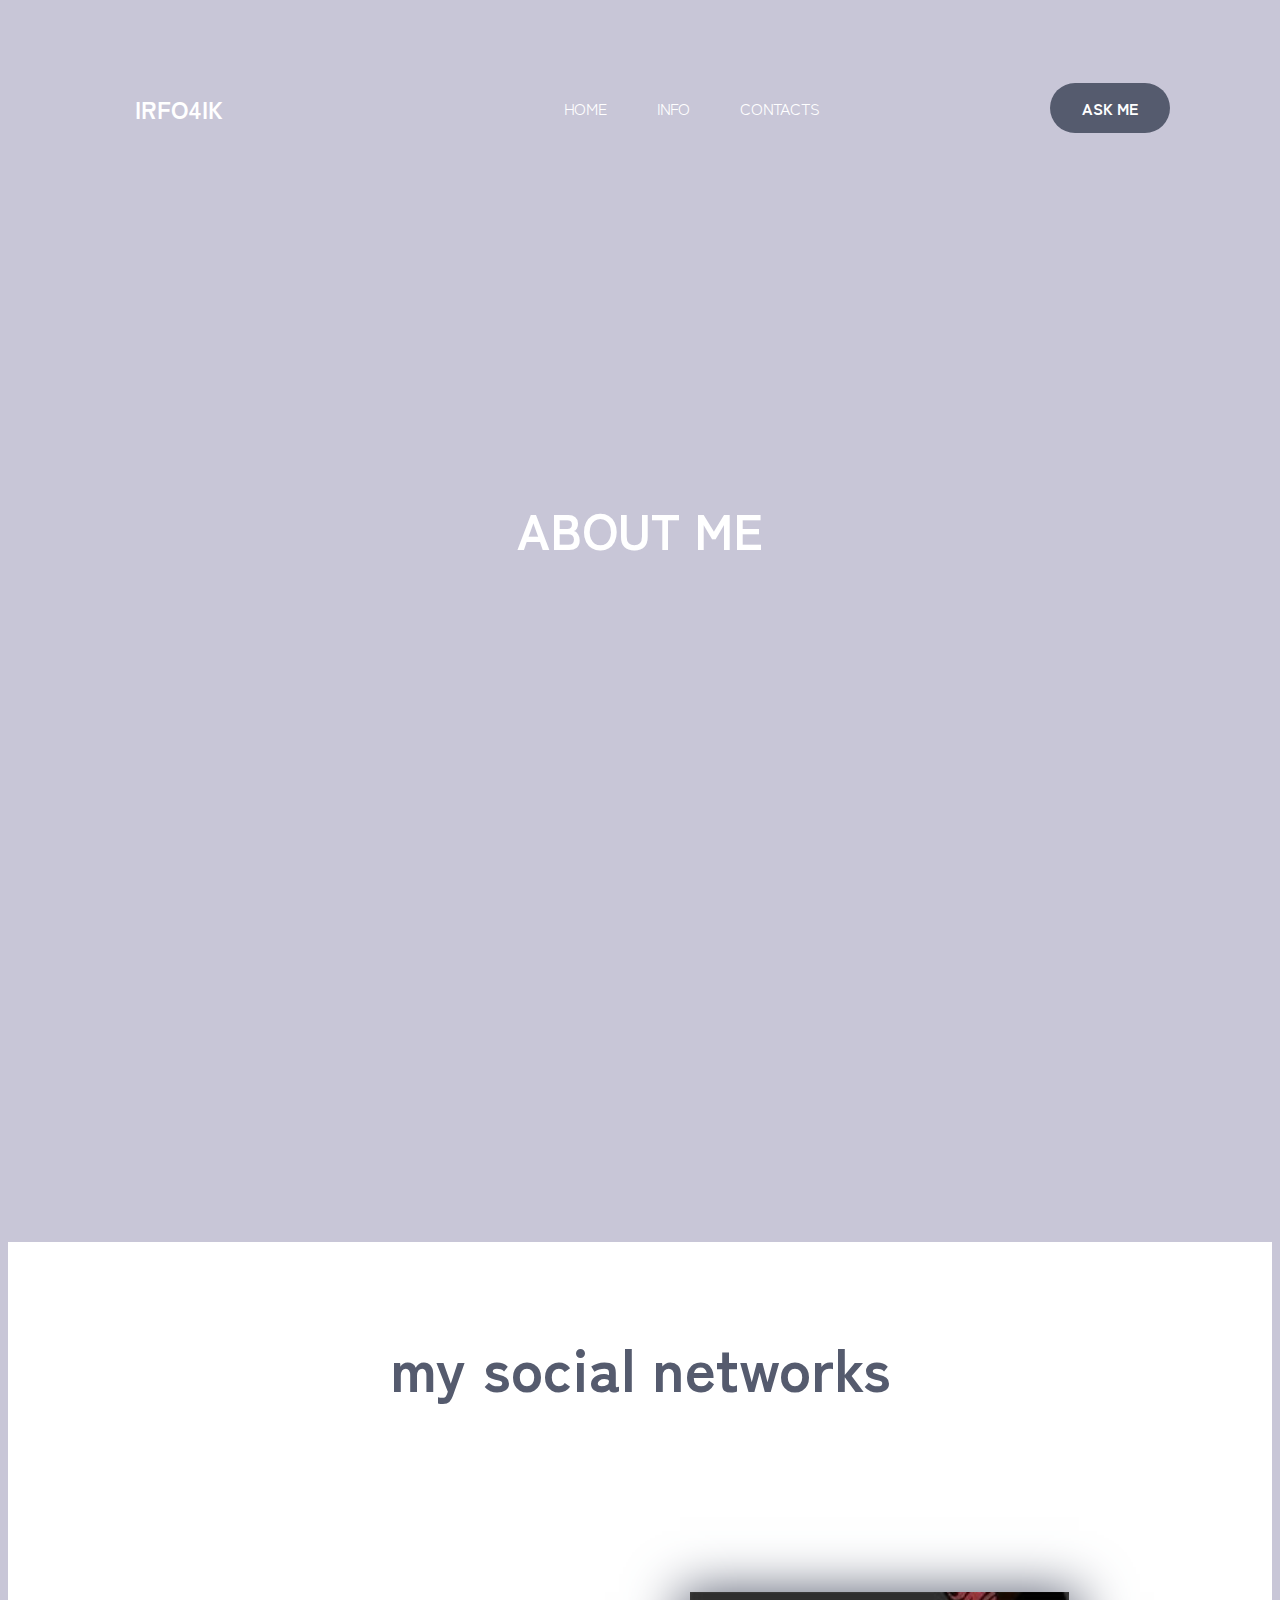
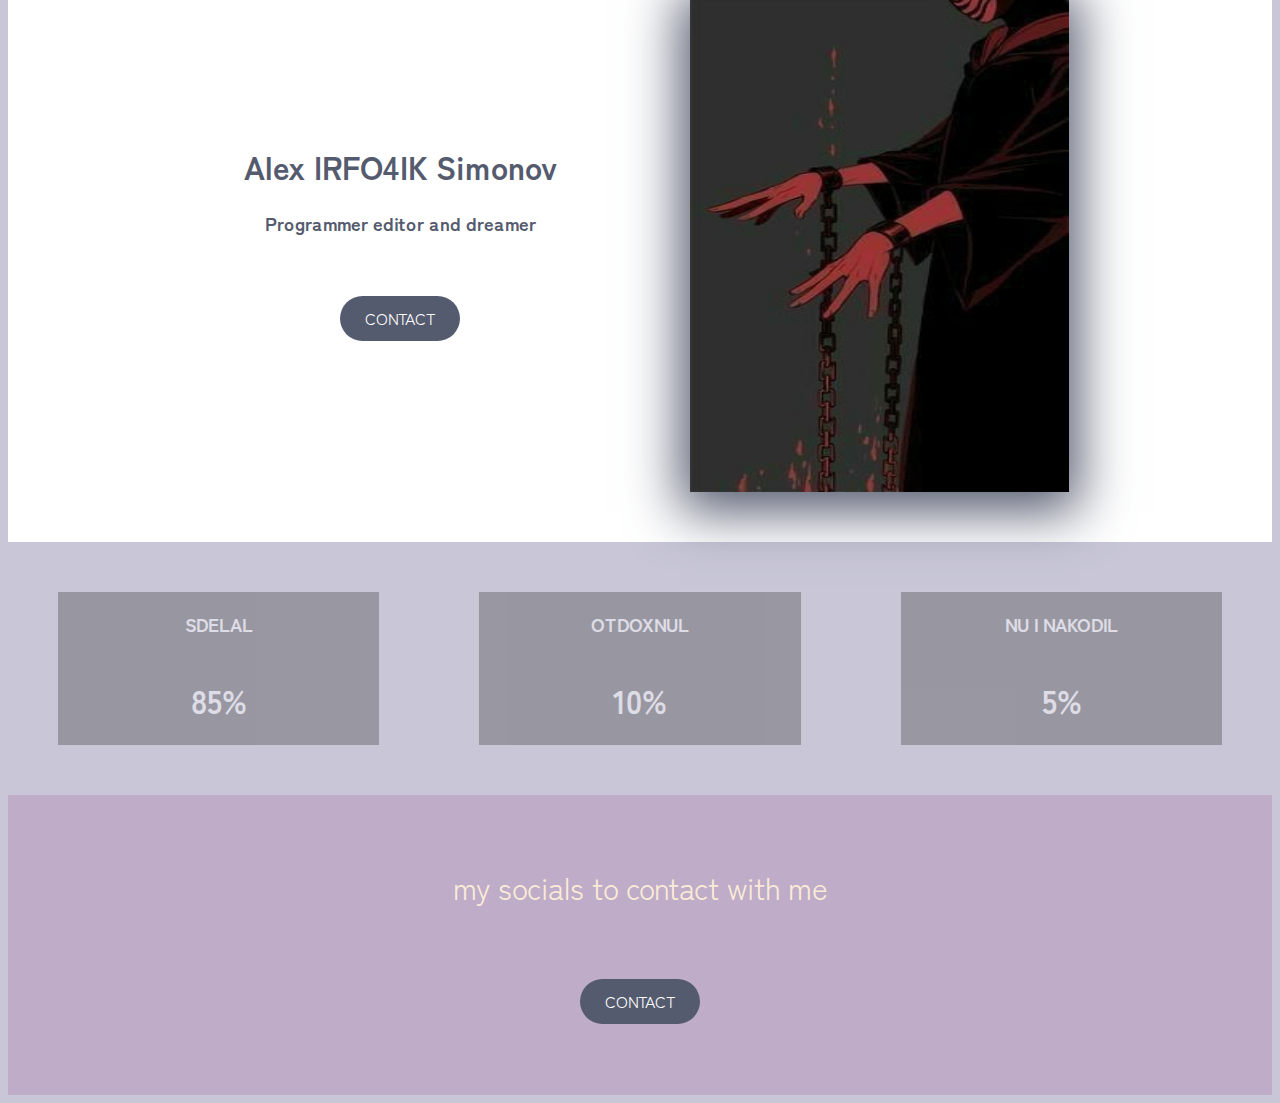
==== ab.html @ 1ebc8c96 "Add files via upload" ====
<!DOCTYPE html>
<html lang="en">

<head>
    <link rel="stylesheet" href="https://maxcdn.bootstrapcdn.com/font-awesome/4.5.0/css/font-awesome.min.css">
    <link rel="preconnect" href="https://fonts.googleapis.com">
    <link rel="preconnect" href="https://fonts.gstatic.com" crossorigin>
    <link href="https://fonts.googleapis.com/css2?family=Permanent+Marker&family=Zen+Kaku+Gothic+New&display=swap" rel="stylesheet">
    <meta charset="UTF-8">
    <meta name="viewport" content="width=device-width, initial-scale=1.0">
    <title>Document</title>
    <link rel="stylesheet" href="style.css">
</head>

<body>
    <header class="headder">

        <div class="logo">
            <h2>IRFO4IK</h2>
        </div>
        <div class="panel">
            <div class="type"><a href="index.html">HOME </a></div>
            <div class="type"><a href="ab.html">INFO </a></div>
            <div class="type"><a href="ct.html">CONTACTS </a></div>
        </div>
        <a href="https://vk.com/poz0rishe" style="text-decoration: none; color: white;">
            <div class="askme"> <b> ASK ME</b> </div>
        </a>



    </header>
    <h1 style="font-family: 'Zen Kaku Gothic New', sans-serif;color: white; text-align: center; font-size: 50px;padding-top: 250px;height: 300px;"> ABOUT ME</h1>

    <div class="main2">
        <div class="zag">
            <h1 style="font-size: 60px;color: #555B6E;padding-top: 40px;">my social networks</h1>
        </div>
    </div>
    <div class="main3" style="background-color: white;">

        <div class="infoab" style="color:#555B6E">
            <h1 class="lox1" style="color:#555B6E;">Alex IRFO4IK Simonov</h1>
            <h3 class="lox2" style="color:#555B6E">Programmer editor and dreamer</h3>

            <div class="abb" style="color:white"><a href="https://vk.com/poz0rishe" style="text-decoration: none;color: white;"> CONTACT </a></div>


        </div>
        <div class="abpic"><img style=" box-shadow: 0 10px 50px 10px#555B6E;width:100%; height: 100%;" src="2.jpg"></div>



    </div>

    <div class="main4">

        <div class="boxstat">
            <h3> SDELAL </h3>
            <h1>85%</h1>


        </div>
        <div class="boxstat">
            <h3> OTDOXNUL </h3>
            <h1> 10%</h1>


        </div>
        <div class="boxstat">

            <h3> NU I NAKODIL </h3>
            <h1> 5%</h1>

        </div>
    </div>


    <footer class="ft">
        <div class="ftext">


            my socials to contact with me


        </div>

        <a href="https://vk.com/poz0rishe" style="text-decoration: none;color: white;">
            <div class="abb">CONTACT</div>
        </a>

    </footer>



</body>

</html>
---- style.css ----
body {
    text-decoration: none;
    background-color: #C8C6D7;
}

.headder {
    color: white;
    font-family: 'Zen Kaku Gothic New', sans-serif;
    display: flex;
    justify-content: space-around;
    align-items: center;
    width: auto;
    height: 200px;
}

.logo {
    font-family: 'Zen Kaku Gothic New', sans-serif;
    display: flex;
    align-items: center;
    text-align: center;
    width: 175px;
    height: 175px;
    margin: 25px;
}

.panel {
    font-family: 'Zen Kaku Gothic New', sans-serif;
    display: flex;
    justify-content: space-around;
}

.type {
    font-family: 'Zen Kaku Gothic New', sans-serif;
    transition: 0.5s;
    text-decoration: none;
    color: white;
    margin: 25px;
    display: flex;
    justify-content: space-around;
}

.type>a {
    font-family: 'Zen Kaku Gothic New', sans-serif;
    text-decoration: none;
    color: white;
}

.askme {
    font-family: 'Zen Kaku Gothic New', sans-serif;
    transition: 0.3s;
    display: flex;
    background-color: #555B6E;
    width: 120px;
    height: 50px;
    align-items: center;
    justify-content: center;
    border-radius: 25px;
}

.headder>a {
    color: white;
    text-decoration: none;
}

.type:hover {
    font-family: 'Zen Kaku Gothic New', sans-serif;
    transform: (1.1);
    font-size: 25px;
}

.askme:hover {
    font-family: 'Zen Kaku Gothic New', sans-serif;
    width: 125px;
    height: 60px;
    border-radius: 35px;
    transform: (1.1);
    opacity: 0.8;
    cursor: pointer;
}

.main {
    font-family: 'Zen Kaku Gothic New', sans-serif;
    justify-content: flex-end;
    display: flex;
    width: auto;
    height: auto;
}

.main1 {
    font-family: 'Zen Kaku Gothic New', sans-serif;
    margin: auto;
    color: antiquewhite;
    padding-top: 250px;
    display: flex;
    align-items: center;
    justify-content: center;
    flex-direction: column;
}

.soc {
    font-family: 'Zen Kaku Gothic New', sans-serif;
    flex-direction: column;
    display: flex;
    padding-top: 250px;
    height: 80px;
    width: 50px;
    justify-content: right;
    z-index: 1;
}

.panelem {
    z-index: 2;
    font-family: 'Zen Kaku Gothic New', sans-serif;
    margin-top: 3px;
    flex-direction: column;
    display: flex;
    width: 23px;
    height: 25px;
    border: 1px solid;
    border-radius: 25px;
    text-align: center;
    justify-content: center;
    align-items: center;
}

.panelem:hover {
    font-family: 'Zen Kaku Gothic New', sans-serif;
    opacity: 0.7;
    background-color: cornsilk;
}

.main2 {
    font-family: 'Zen Kaku Gothic New', sans-serif;
    margin-top: 450px;
    background-color: white;
    flex-direction: column;
    color: darkgrey;
    justify-content: center;
    align-items: center;
    display: flex;
    width: auto;
    height: auto;
}

.info {
    font-family: 'Zen Kaku Gothic New', sans-serif;
    width: 100%;
    height: 100%;
    display: flex;
    flex-direction: row;
    justify-content: space-around;
}

.panelem2 {
    font-family: 'Zen Kaku Gothic New', sans-serif;
    margin-bottom: 200px;
    padding: 55PX;
    color: rgb(233, 184, 233);
    justify-content: center;
    font-size: 70px;
    text-align: center;
    background-color: rgb(167, 165, 165);
    width: 300px;
    height: 300px;
}

.zag {
    font-family: 'Zen Kaku Gothic New', sans-serif;
    font-size: 60px;
    text-align: center;
    height: 300px;
}

.zag2 {
    font-family: 'Zen Kaku Gothic New', sans-serif;
    font-size: 50px;
    text-align: center;
    height: 150px;
}

.paninfo {
    font-family: 'Zen Kaku Gothic New', sans-serif;
    font-size: 14px;
}

.main3 {
    font-family: 'Zen Kaku Gothic New', sans-serif;
    align-items: center;
    display: flex;
    justify-content: center;
}

.infoab {
    font-family: 'Zen Kaku Gothic New', sans-serif;
    align-items: center;
    justify-content: center;
    display: flex;
    text-align: center;
    flex-direction: column;
    margin: 50px;
    width: 30%;
    height: 500px;
    color: white;
}

.abpic {
    font-family: 'Zen Kaku Gothic New', sans-serif;
    background-image: url(1.jpg);
    margin: 50px;
    width: 30%;
    height: 500px;
    background-color: black;
}

.abb {
    font-family: 'Zen Kaku Gothic New', sans-serif;
    display: flex;
    text-align: center;
    width: 120px;
    height: 45px;
    border-radius: 25px;
    justify-content: center;
    align-items: center;
    background-color: #555B6E;
}

.lox1 {
    font-family: 'Zen Kaku Gothic New', sans-serif;
    margin: 0%;
    padding-bottom: 20px;
}

.lox2 {
    font-family: 'Zen Kaku Gothic New', sans-serif;
    margin: 0%;
    padding-bottom: 60px;
}

.ftext {
    font-family: 'Zen Kaku Gothic New', sans-serif;
    color: azure;
    padding: 70px;
    font-size: 30px;
    color: antiquewhite;
    text-align: center;
    background-color: #bfacc8;
}

.ft {
    font-family: 'Zen Kaku Gothic New', sans-serif;
    color: azure;
    align-items: center;
    display: flex;
    flex-direction: column;
    height: 300px;
    background-color: #bfacc8;
}

.main4 {
    font-family: 'Zen Kaku Gothic New', sans-serif;
    height: 20%;
    width: 100%;
    display: flex;
    justify-content: space-around;
}

.boxstat {
    color: white;
    border: 50px;
    border-color: thistle;
    flex-direction: column;
    font-family: 'Zen Kaku Gothic New', sans-serif;
    align-items: center;
    display: flex;
    justify-content: center;
    text-align: center;
    margin: 50px;
    width: 30%;
    height: 15%;
    background-color: #525252;
    opacity: 0.4;
}

.ct {
    padding: 1%;
    display: flex;
    flex-direction: row;
    align-items: center;
    justify-content: center;
    width: 60%;
    height: 90%;
}

.inputtis {
    border-color: #525252;
    margin-left: 15px;
    height: 50px;
    width: 15%;
}

.vbg {
    width: auto;
    height: auto;
    position: absolute;
    z-index: -1;
}


/* https://coolors.co/4a4063-bfacc8-c8c6d7-783f8e-4f1271
            https://coolors.co/555b6e-bfacc8-c8c6d7-5a0001-f13030 */
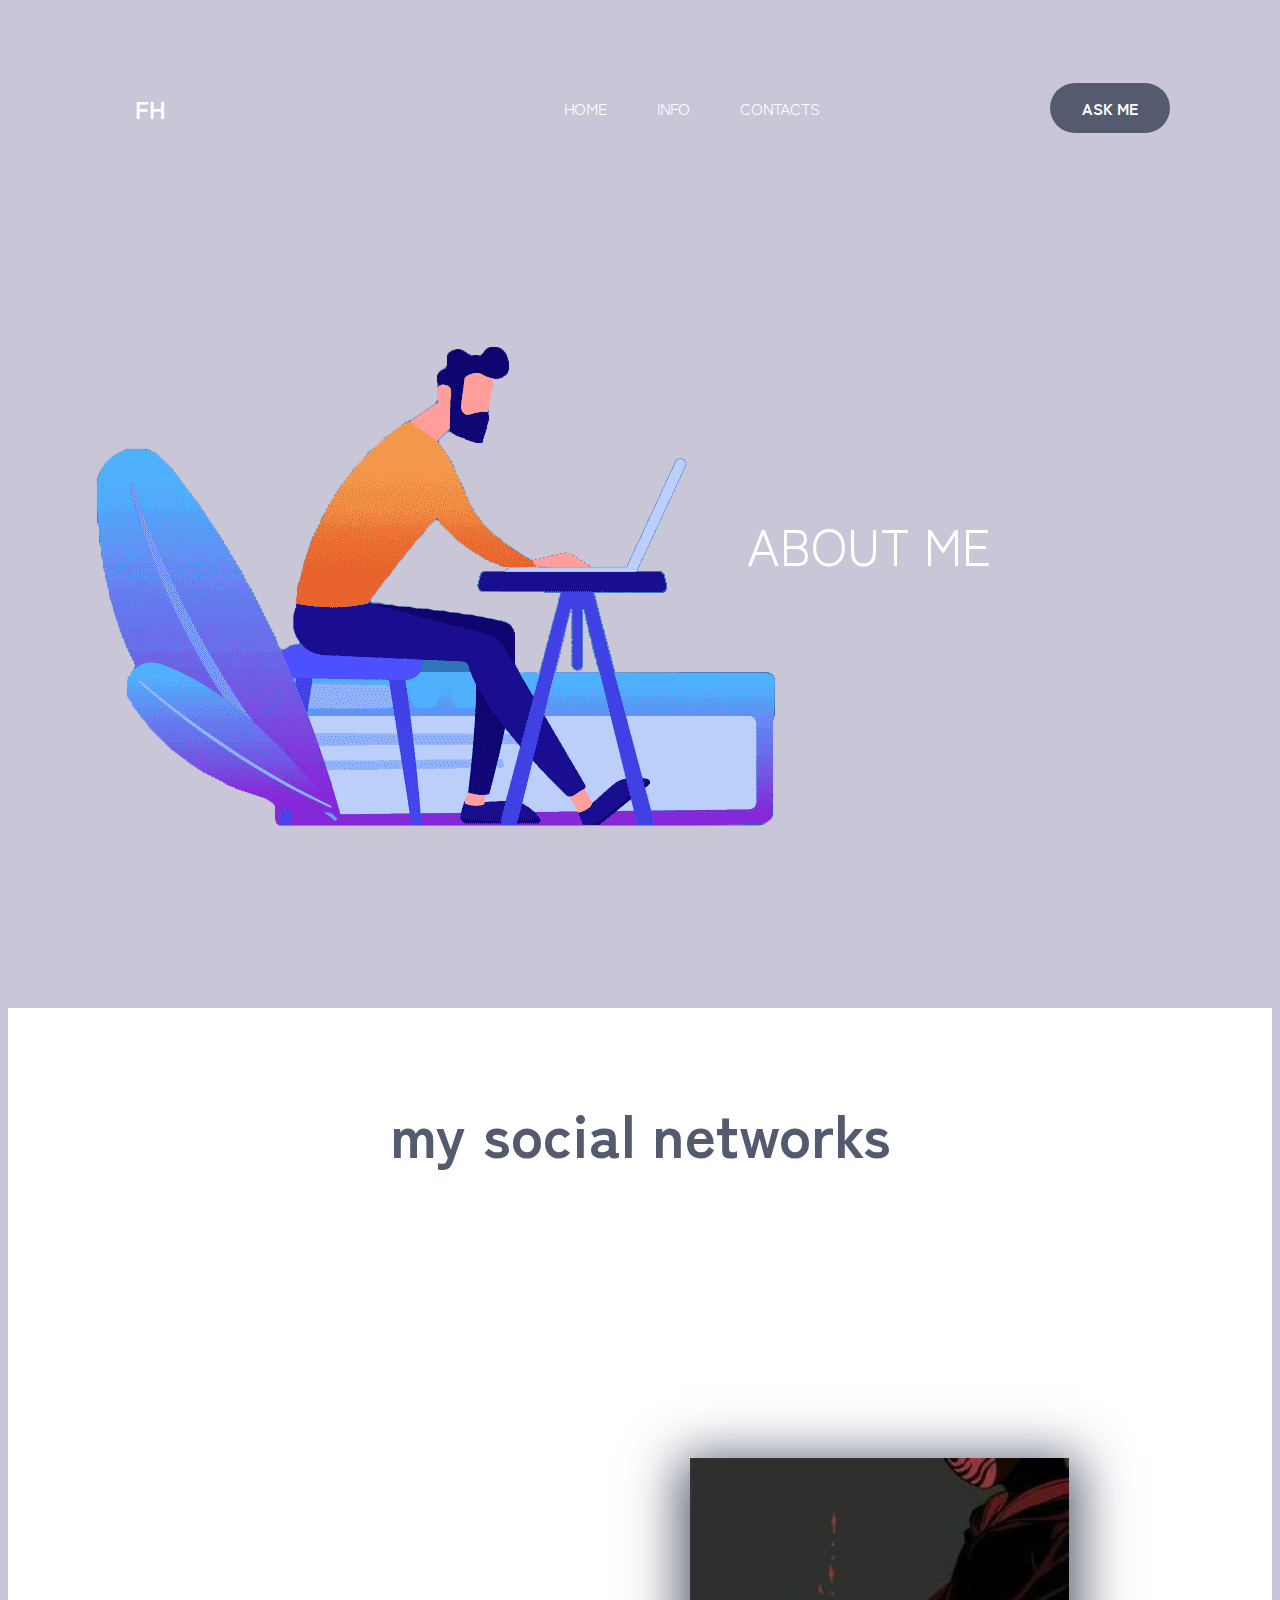
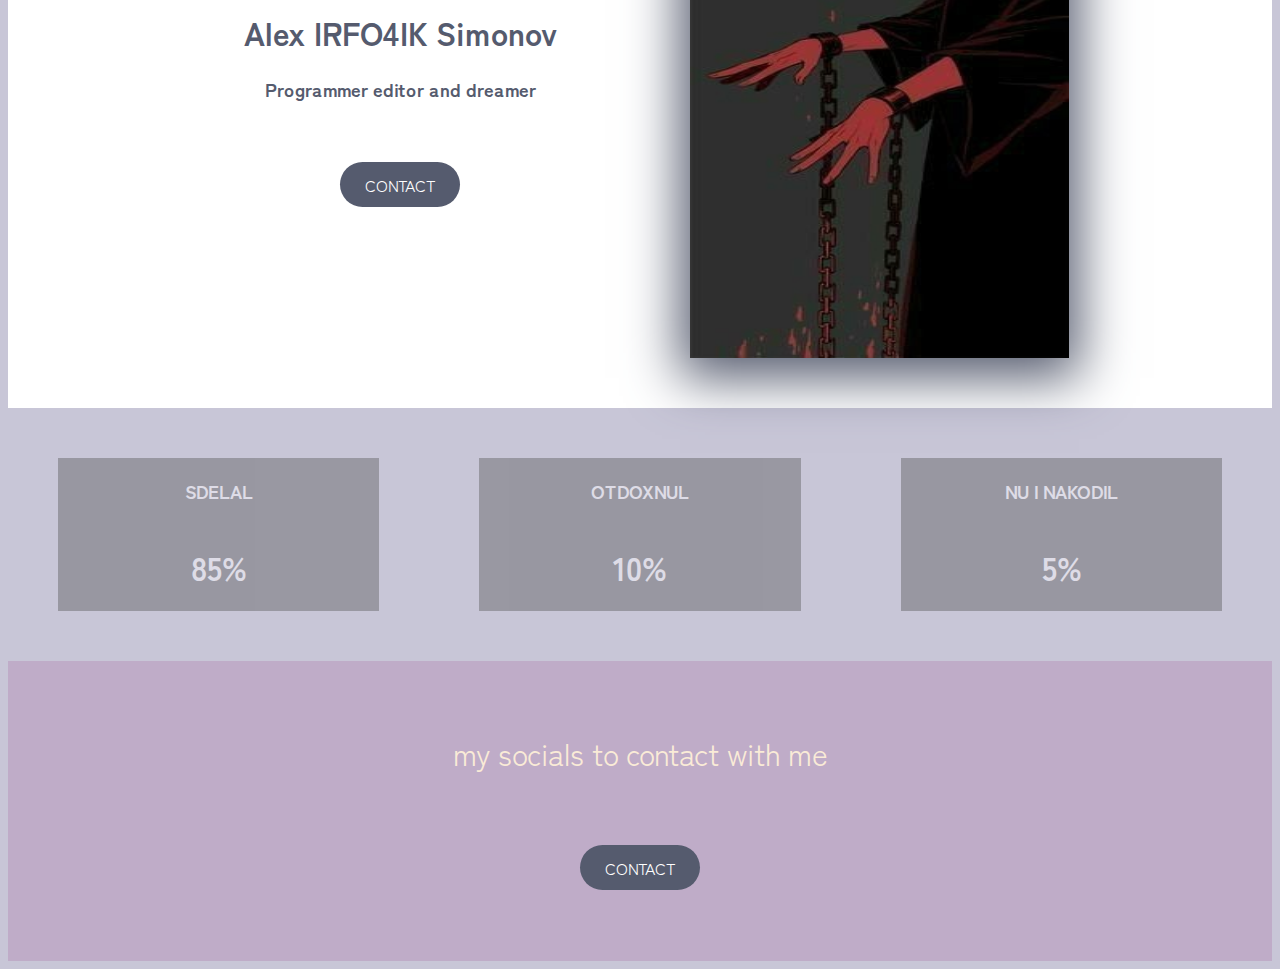
==== commit 289b2136: "Add files via upload" ====
--- a/ab.html
+++ b/ab.html
@@ -2,21 +2,28 @@
 <html lang="en">
 
 <head>
+    <script src="https://code.jquery.com/jquery-3.5.0.js"></script>
     <link rel="stylesheet" href="https://maxcdn.bootstrapcdn.com/font-awesome/4.5.0/css/font-awesome.min.css">
     <link rel="preconnect" href="https://fonts.googleapis.com">
     <link rel="preconnect" href="https://fonts.gstatic.com" crossorigin>
     <link href="https://fonts.googleapis.com/css2?family=Permanent+Marker&family=Zen+Kaku+Gothic+New&display=swap" rel="stylesheet">
     <meta charset="UTF-8">
-    <meta name="viewport" content="width=device-width, initial-scale=1.0">
     <title>Document</title>
     <link rel="stylesheet" href="style.css">
+    <script>
+    $('#abmem').hover(function() {
+    $('#abme').animate({
+        height: '1px',
+        }, 300);
+    });
+    </script>
 </head>
 
 <body>
     <header class="headder">
 
         <div class="logo">
-            <h2>IRFO4IK</h2>
+            <h2>FH</h2>
         </div>
         <div class="panel">
             <div class="type"><a href="index.html">HOME </a></div>
@@ -30,9 +37,10 @@
 
 
     </header>
-    <h1 style="font-family: 'Zen Kaku Gothic New', sans-serif;color: white; text-align: center; font-size: 50px;padding-top: 250px;height: 300px;"> ABOUT ME</h1>
+<img class="abpng" src="4.png">
+    <div id="abmem" class="abtitle1"><div class="abtitle"> ABOUT ME </div></div>
 
-    <div class="main2">
+    <div class="main2" style="margin-top: 300px;">
         <div class="zag">
             <h1 style="font-size: 60px;color: #555B6E;padding-top: 40px;">my social networks</h1>
         </div>
@@ -43,7 +51,7 @@
             <h1 class="lox1" style="color:#555B6E;">Alex IRFO4IK Simonov</h1>
             <h3 class="lox2" style="color:#555B6E">Programmer editor and dreamer</h3>
 
-            <div class="abb" style="color:white"><a href="https://vk.com/poz0rishe" style="text-decoration: none;color: white;"> CONTACT </a></div>
+            <a href="https://vk.com/poz0rishe" style="text-decoration: none;color: white;"><div class="abb" style="color:white"> CONTACT </div></a>
 
 
         </div>
@@ -91,8 +99,6 @@
 
     </footer>
 
-
-
 </body>
 
 </html>--- a/style.css
+++ b/style.css
@@ -30,6 +30,7 @@
 }
 
 .type {
+    -webkit-transition: 2s ease;
     font-family: 'Zen Kaku Gothic New', sans-serif;
     transition: 0.5s;
     text-decoration: none;
@@ -46,6 +47,7 @@
 }
 
 .askme {
+    -webkit-transition: 2s ease;
     font-family: 'Zen Kaku Gothic New', sans-serif;
     transition: 0.3s;
     display: flex;
@@ -65,7 +67,7 @@
 .type:hover {
     font-family: 'Zen Kaku Gothic New', sans-serif;
     transform: (1.1);
-    font-size: 25px;
+    font-size: 35px;
 }
 
 .askme:hover {
@@ -92,9 +94,16 @@
     color: antiquewhite;
     padding-top: 250px;
     display: flex;
-    align-items: center;
-    justify-content: center;
-    flex-direction: column;
+    align-items: left;
+    justify-content: left;
+    flex-direction: column;
+    margin-left: 20%;
+}
+
+.main1png{
+    margin-top: -15%;
+    margin-right: -50%;
+    z-index: -300;
 }
 
 .soc {
@@ -121,9 +130,11 @@
     text-align: center;
     justify-content: center;
     align-items: center;
+    -webkit-transition: 0.9s ease;
 }
 
 .panelem:hover {
+    transition: 0.3s;
     font-family: 'Zen Kaku Gothic New', sans-serif;
     opacity: 0.7;
     background-color: cornsilk;
@@ -131,7 +142,7 @@
 
 .main2 {
     font-family: 'Zen Kaku Gothic New', sans-serif;
-    margin-top: 450px;
+    margin-top: 100px;
     background-color: white;
     flex-direction: column;
     color: darkgrey;
@@ -188,6 +199,7 @@
     align-items: center;
     display: flex;
     justify-content: center;
+    padding-top: 100px;
 }
 
 .infoab {
@@ -222,6 +234,14 @@
     justify-content: center;
     align-items: center;
     background-color: #555B6E;
+    -webkit-transition: 2s ease;
+}
+
+.abb:hover{
+    transition: 0.7s;
+    transform: (1.1);
+    background-color: #3e424e;
+    box-shadow:  3px 5px 5px black;
 }
 
 .lox1 {
@@ -291,6 +311,24 @@
     height: 90%;
 }
 
+.ct1 {
+    -webkit-transition: 2s ease;
+    text-decoration: none;
+    padding: 1%;
+    display: flex;
+    flex-direction: row;
+    align-items: center;
+    justify-content: center;
+    width: 20%;
+    height: 90%;
+}
+
+.ct1:hover {
+    border-radius: 20px;
+    transition: 1.1s;
+    background-color: #C8C6D7;
+}
+
 .inputtis {
     border-color: #525252;
     margin-left: 15px;
@@ -305,6 +343,103 @@
     z-index: -1;
 }
 
-
+.abtitle1{
+    font-family: 'Zen Kaku Gothic New', sans-serif;
+    color: white; 
+    text-align: center;
+    margin: auto;
+    font-size: 50px;
+    padding-top: 200px;
+    height: 300px;
+    margin-right: -30%; 
+    -webkit-transition: 2s ease;
+}
+.abtitle{
+    -webkit-transition: 2s ease;
+    text-align: center;
+    font-family: 'Zen Kaku Gothic New', sans-serif;
+    color: white; 
+    margin: auto;
+    font-size: 50px;
+    padding-top: 100px;
+    height: 60px;
+    width: 250px;
+    margin-right: 40%; 
+}
+.abtitle:hover{animation: amin 2s infinite linear;}
+@keyframes amin{
+    from{
+        padding-top: 100px;
+        margin-top: 0;
+        filter: invert(0);
+    }
+    50%{
+        filter: invert(1);
+    }
+    to{
+        padding-top: 0px;
+        margin-top: 100px;
+        filter: invert(0);
+    }
+    }
+.abpng{
+    position: absolute;
+    margin: 5%;
+}
+.skillbox{
+    -webkit-transition: 2s ease;
+    text-shadow: none;
+}
+
+.skillbox:hover{
+    transform: (1.1);
+    transition: 0.7s;
+    text-shadow: 13px 5px 2px black;
+}
+.skbx{
+    
+    flex-direction: row;
+    display: flex;
+    font-size: 140px;
+    margin: -60px;
+    margin-left: -5px;
+}
+
+.cont{
+    text-align: right;
+    width: 30%;
+    position: relative;
+    line-height: 1; /*задаём высоту строки*/
+    text-decoration: none; /*убираем подчёркивание*/
+    font-family: 'Zen Kaku Gothic New', sans-serif;
+    color: white;
+    text-align: center;
+    font-size: 50px;
+    padding-top: 250px;
+    left: 50%;
+    height: 300px;
+}
+
+.cont::after {
+    display: block;
+    position: absolute;
+    left: 50%;
+    transform: translateX(-50%); /*изменить на right:0;, чтобы изменить направление подчёркивания */
+    width: 0;/*задаём длинну линии до наведения курсора*/
+    height: 2px; /*задаём ширину линии*/
+    background-color:black; /*задаём цвет линии*/
+    content: "";
+    transition: width 0.3s ease-out; /*задаём время анимации*/
+}
+  .cont:hover:after,
+ cont:focus:after {
+    width: 45%; /*устанавливаем значение 100% чтобы ссылка подчёркивалась полностью*/
+    height: 5px;
+}
+
+.contpng{
+    margin-left: -1000px;
+    position: absolute;
+}
 /* https://coolors.co/4a4063-bfacc8-c8c6d7-783f8e-4f1271
             https://coolors.co/555b6e-bfacc8-c8c6d7-5a0001-f13030 */